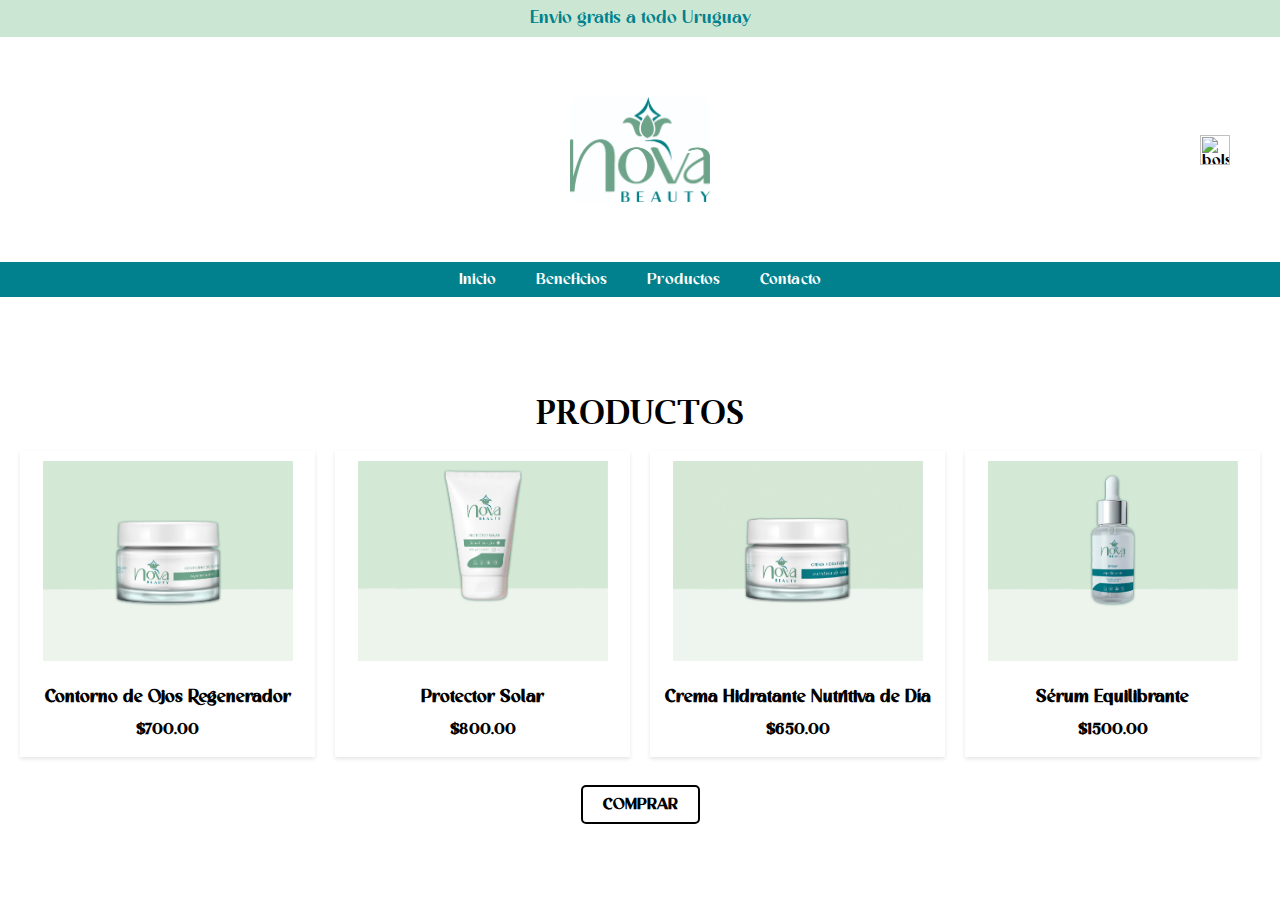
==== producto.html @ b27de5e1 "Add files via upload" ====
<html>
  <head>
  <title>Nova</title>
  <link href="style.css" rel="stylesheet"/>
  <script src="https://code.jquery.com/jquery-3.6.0.min.js"></script>
  <script src="main.js"></script>
  </head>

  <body>
    <section id="topheader">

      <div class="promo">
        <p>Envio gratis a todo Uruguay</p>
      </div>

      <section>
        <div class="topheader">
          <div class="logo"><img src="public/logo proyecto.jpg" alt="logo proyecto"></div>
          <div class="iconbolsa"><img src="public/bolsa-compras.png" alt="bolsa-compras-image"></div>
        </div>

        <div class="menu" id="menu">
          <a href="index.html#topheader" class="btn">Inicio</a>
          <a href="index.html#our-story" class="btn">Beneficios</a>
          <a href="index.html#products" class="btn">Productos</a>
          <a href="index.html#form" class="btn">Contacto</a>
        </div>
      </section>
    </section>

    <section id="product-main">
      <script type="module">
        document.addEventListener('DOMContentLoaded', () => {
          const params = new URLSearchParams(window.location.search);
          const productId = params.get('id');

          if (productId) {
            fetch('data.json')
              .then(response => {
                if (!response.ok) {
                  throw new Error('Error al cargar los productos');
                }
                return response.json();
              })
              .then(data => {
                const product = data.products.find(p => p.id == productId);
                if (product){

                  const productSection = document.getElementById('product-main');
                  const productContainer = document.createElement('div');
                  productContainer.classList.add('product-main');
                  
                  productContainer.innerHTML = `
                  <div class="product" data-id="${product.id}">
                    <div class="text">
                      <h2>${product.name}</h2>
                      <p class="precio">$${product.price}</p>
                    </div>
                    <div class="imagen">
                      <img alt="${product.name}"  src="${product.image}" width="600"/>
                    </div>
                  </div>
                    `;

                    productSection.appendChild(productContainer);
                    
                  }
                  else {
                    console.error('Producto no encontrado.');
                  }
              })
              .catch(error => {
                console.error('Error:', error);
              })
          }
        });
      </script>
    </section>
  
    <!-- <section>
      <div class="product-caracteristics">
        <h2>Características</h2>

        <div class="icons">
          <div>
            <img src="public/icono-1.jpg" alt="CrueltyFree">
            <p>Libre de Crueldad Animal</p>
          </div>
          <div>
            <img src="public/icono-2.jpg" alt="Libre de Fragancias">
            <p>Libre de Fragancias</p>
          </div>
          <div>
            <img src="public/icono-3.jpg" alt="Libre de Parabenos">
            <p>Libre de Parabenos</p>
          </div>
          <div>
            <img src="public/icono-4.jpg" alt="Vegano">
            <p>Vegano</p>
          </div>
        </div>
      </div>
    </section> -->


    <section id="products">
      <div class="shop">
        <h2>PRODUCTOS</h2>
        <div class="products">
          <script>
            document.addEventListener('DOMContentLoaded', () => {
          const params = new URLSearchParams(window.location.search);
          const productId = parseInt(params.get('id'));

            fetch('data.json')
              .then(response => response.json())
              .then(data => {
                const products = data.products;

                const filteredProducts = products.filter(product => product.id !== productId);

                filteredProducts.forEach(product => {
  
                    const productElement = document.createElement('div');
                    productElement.classList.add('product');
                    productElement.setAttribute('data-id', product.id);

                    productElement.innerHTML = `
                      <a href="/producto.html?id=${product.id}"></a>
                      <img alt="${product.name}" height="200" src="${product.image}" width="200"/>
                      <h3>${product.name}</h3>
                      <p class="precio">$${product.price}</p>
                      `;

                    document.querySelector('.products').appendChild(productElement);
                
                });
              })});
          </script>
        </div>
        <a class="btn" href="#">COMPRAR</a>
      </div>
    </section>

  
 </body>
</html>
---- style.css ----
@font-face {
    font-family: 'Bestigia';
    src: url('fonts/Bestigia-Regular.ttf') format('truetype');
    font-weight: normal;
    font-style: normal;
}

@font-face {
    font-family: 'Lucida Bright';
    src: url('fonts/lucidabright_demi.ttf') format('truetype');
    font-weight: normal;
    font-style: normal;
}


body {
        margin: 0;
        font-family: 'Bestigia', sans-serif;
        
    }
    .promo {
        
        background-color: #CBE7D3;
        color: #00818D;
        padding: 10px;
        text-align: center;
        margin-bottom: 30px;
    }
    .promo p {
        font-size: 18px;
        margin: 0;
    }
    .topheader {
        display: flex;
        align-items: center;
        justify-content: center;
        padding: 30px 0;
        position: relative;
        margin-bottom: 30px;
    }
    .logo {
        display: flex;
        justify-content: center;
    }
    
    .logo img {
        width: 140px;
    }
    .iconbolsa {
        position: absolute;
        right: 50px;
    }
    
    .iconbolsa img {
        width: 30px;
    }
    .menu {
        display: flex;
        justify-content: center;
        font-size: 16px;
        margin-bottom: 20px;
        

        background-color: #00818D;
        color: white;
        font-weight: 100%;
        }
        .menu .btn {
            padding: 10px 20px;
        }
        .menu .btn:hover {
            color: #00818D;
            background-color: white;
            padding: 10px 20px;
        }
        .menu a {
            text-decoration: none;
            color: white;
        }
        
        .menu-fixed {
            position: fixed;
            z-index: 1000;
            top: 0;
            width: 100%;
            background-color: #00818D;
            color: white;
        }
        .menu-fixed .btn {
            padding: 10px 20px;
        }
        .menu-fixed .btn:hover {
            color: #00818D;
            background-color: white;
            padding: 10px 20px;
        }
        

        .carousel-container {
            width: 100%;
            overflow: hidden;
            height: 700px;
            object-position: center;
 
        }
        .carousel {
            display: flex;
            width: 300%; 
            animation: slide 25s ease-in-out infinite;
            align-items: center;
        }
        
        .carousel img {
            width: 70%;
            object-fit: cover;
            height: 100%;
        }

        @keyframes slide {
            0% { transform: translateX(0); }
            20% { transform: translateX(0); }
            
            25% { transform: translateX(-33.33%); }
            45% { transform: translateX(-33.33%); }
            
            50% { transform: translateX(-66.66%); }
            70% { transform: translateX(-66.66%); }
            
            75% { transform: translateX(-33.33%); }
            95% { transform: translateX(-33.33%); }
            
            100% { transform: translateX(0); }
        }

    .service-menu {
        text-align: center;
        padding: 50px 20px;
        background-color: white;
        }
        .service-menu h2 {
            font-family: 'Lucida Bright', serif;
            font-size: 32px;
            margin-bottom: 40px;
        }
        .service-menu .icons {
            display: flex;
            justify-content: center;
            gap: 30px;
            margin-bottom: 20px;
        }
        .service-menu .icons div {
            text-align: center;
        }
        .service-menu .icons img {
            font-size: 24px;
            margin-bottom: 10px;
            width: 30px;
        }
        .service-menu p {
            font-size: 16px;
            margin-bottom: 20px;
        }
        .service-menu .btn {
            background-color: transparent;
            color: black;
            padding: 10px 20px;
            text-decoration: none;
            border-radius: 5px;
            font-weight: bold;
            border: 2px solid black;
        }
        .service-menu .btn:hover {
            background-color: #333;
            color: #f9f1ed;
        }
        .our-story {
            display: flex;
            align-items: center;
            justify-content: center;
            padding: 50px 20px;
            background-color: #CBE7D3;
            gap: 20px;
            }
            
            .our-story h2 {
                font-family: 'Lucida Bright', serif;
                font-size: 32px;
                margin-bottom: 20px;
                color: #00818D;
            }
            .our-story p {
                font-size: 16px;
                margin-bottom: 20px;
                color: #70a78d;
                text-align: justify;
            }

            .our-story .product {
                display: flex;
                flex: 1;
                padding: 10px;
                gap: 20px;
                max-width: 800px;
            }
            .our-story .text {
                flex: 1;
                display: flex;
                flex-direction: column;
                justify-content: center;
                text-align: center;
                align-items: center;
                padding: 20px;
                max-width: 800px;
            }
            .our-story .image {
                flex: 1;
                display: flex;
                justify-content: center;
                align-items: center;
            }
            .our-story .image img {
                width: 100%;
                max-width: 600px;
                object-fit: cover;
                min-width: 350px;
            }

    .shop {
        text-align: center;
        padding: 50px 20px;
        background-color: white;
        }
        .shop h2 {
            font-family: 'Lucida Bright', serif;
            font-size: 32px;
            margin-bottom: 20px;
        }
        .shop .products {
            display: grid;
            grid-template-columns: repeat(auto-fit, minmax(200px, 1fr));
            gap: 20px; 
            margin-bottom: 40px;
        }
        .shop .product {
            padding: 10px;
            text-align: center;
            box-shadow: 0 2px 4px rgba(0, 0, 0, 0.1);
        }
        .shop .product img {
            width: 100%;
            max-width: 250px;
            min-height: 100px;
            object-fit: cover;
            margin-bottom: 10px;
        }
        .shop .product h3 {
            font-size: 18px;
            margin-bottom: 10px;
        }
        .shop .product p {
            font-size: 16px;
            margin-bottom: 10px;
        }
        .shop .product .precio {
            font-weight: bold;
            margin-bottom: 10px;
        }
        .shop .product .btn {
            background-color: transparent;
            color: black;
            padding: 10px 20px;
            text-decoration: none;
            border-radius: 5px;
            font-weight: bold;
            border: 2px solid black;
        }
        .shop .product .btn:hover {
            background-color: #333;
        }
        .shop .btn {
            background-color: transparent;
            color: black;
            padding: 10px 20px;
            text-decoration: none;
            border-radius: 5px;
            font-weight: bold;
            border: 2px solid black;
            margin-top: 50px;
        }
        .shop .btn:hover {
            background-color: #333;
            color: #f9f1ed;
        }
        
        .form {
            text-align: center;
            padding: 40px 200px;
            background-color: #00818D;
            color: white;
            
        }
        
        .form h2 {
            font-family: 'Lucida Bright', serif;
            font-size: 32px;
            margin-bottom: 20px;
        }
        
        .form-group {
            display: flex;
            align-items: center;
            justify-content: center;
            margin-bottom: 15px;
        }
        
        .form label {
            flex: 0 0 100px; 
            text-align: right;
            font-size: 16px;
            margin-right: 10px;
        }
        
        .form input,
        .form textarea {
            flex: 1;
            width: 50%;
            padding: 10px;
            border: 1px solid #ccc;
            border-radius: 5px;
            font-size: 16px;
            font-family: 'Lucida Bright', serif;
        }
          
          .form .btn {
            background-color: transparent;
            color: white;
            padding: 10px 20px;
            border: 2px solid white;
            border-radius: 5px;
            font-weight: bold;
            cursor: pointer;
            font-family: 'Bestigia', sans-serif;
          }
          
          .form .btn:hover {
            background-color: white;
            color: #00818D;
          }

          .product-main {
            display: flex;
            align-items: center;
            justify-content: center;
            padding: 50px 20px;
            background-color: #CBE7D3;
            gap: 20px;
            }
            
            .product-main h2 {
                font-family: 'Lucida Bright', serif;
                font-size: 32px;
                margin-bottom: 20px;
                color: #00818D;
            }
            .product-main p {
                font-size: 25px;
                margin-bottom: 20px;
                color: #70a78d;
            }

            .product-main .product {
                display: flex;
                flex: 1;
                padding: 10px;
                gap: 20px;
                max-width: 800px;
            }
            .product-main .text {
                flex: 1;
                display: flex;
                flex-direction: column;
                justify-content: center;
                text-align: center;
                align-items: center;
                padding: 20px;
            }
            .product-main .imagen {
                flex: 1;
                display: flex;
                justify-content: center;
                align-items: center;
            }
            .product-main .imagen img {
                width: 100%;
                max-width: 400px;
                object-fit: cover;
                border-radius: 8px;
            }



            .product-caracteristics {
                text-align: center;
                padding: 30px 20px;
                background-color: white;
                }
                .product-caracteristics h2 {
                    font-family: 'Lucida Bright', serif;
                    font-size: 32px;
                    margin-bottom: 40px;
                }
                .product-caracteristics .icons {
                    display: flex;
                    justify-content: center;
                    gap: 30px;
                    margin-bottom: 20px;
                }
                .product-caracteristics .icons div {
                    text-align: center;
                }
                .product-caracteristics .icons img {
                    font-size: 24px;
                    margin-bottom: 10px;
                    width: 30px;
                }
                .product-caracteristics p {
                    font-size: 16px;
                    margin-bottom: 20px;
                }
                .product-caracteristics .btn {
                    background-color: transparent;
                    color: black;
                    padding: 10px 20px;
                    text-decoration: none;
                    border-radius: 5px;
                    font-weight: bold;
                    border: 2px solid black;
                }
                .product-caracteristics .btn:hover {
                    background-color: #333;
                    color: #f9f1ed;
                }
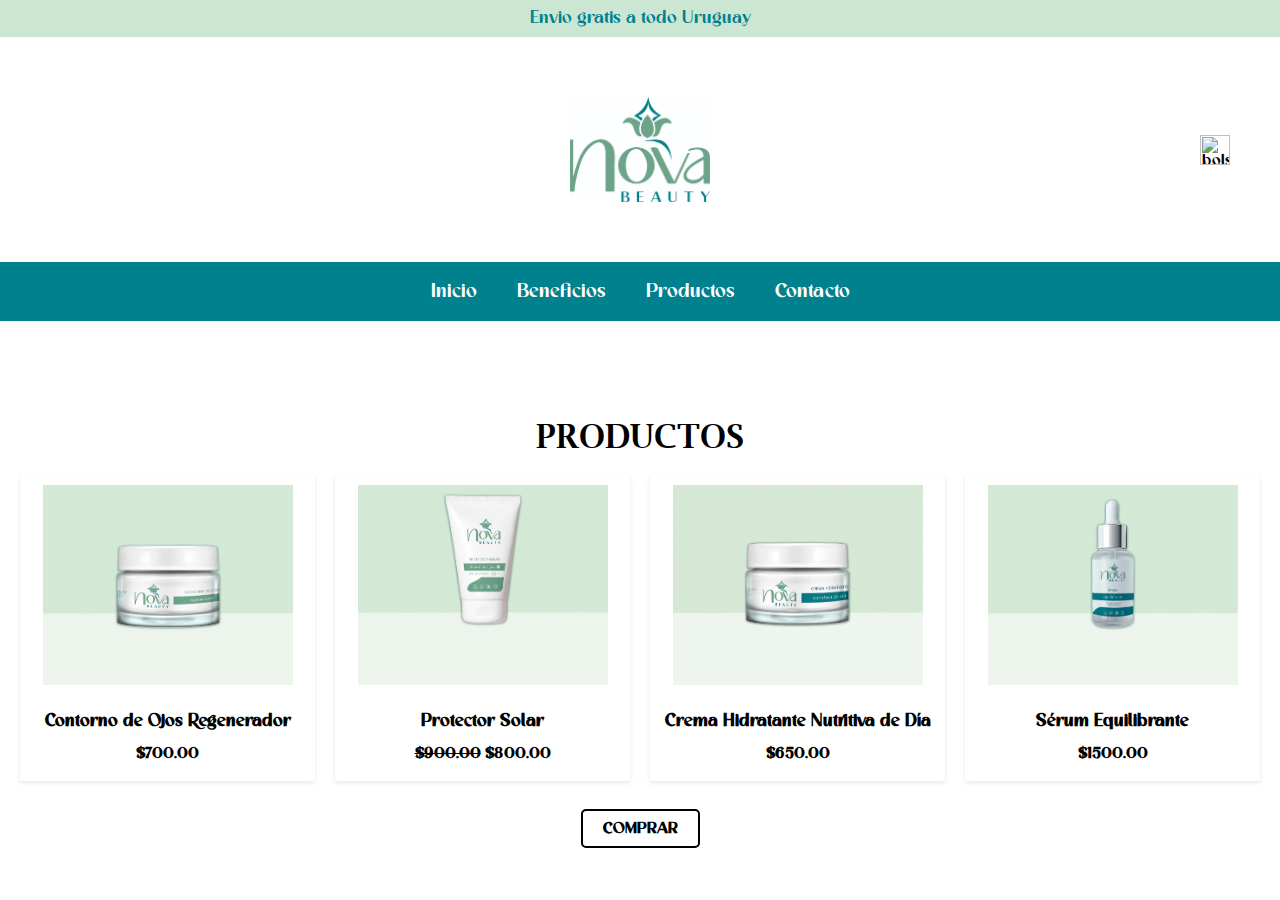
==== commit 559b8aa5: "Add files via upload" ====
--- a/producto.html
+++ b/producto.html
@@ -51,19 +51,18 @@
                   productContainer.classList.add('product-main');
                   
                   productContainer.innerHTML = `
-                  <div class="product" data-id="${product.id}">
-                    <div class="text">
-                      <h2>${product.name}</h2>
-                      <p class="precio">$${product.price}</p>
+                    <div class="product" data-id="${product.id}">
+                      <div class="text">
+                        <h2>${product.name}</h2>
+                        ${product.price2 ? `<p class="precio"><del>$${product.price2}</del> $${product.price}</p>` : `<p class="precio">$${product.price}</p>`}
+                      </div>
+                      <div class="imagen">
+                        <img alt="${product.name}" src="${product.image}" width="600"/>
+                      </div>
                     </div>
-                    <div class="imagen">
-                      <img alt="${product.name}"  src="${product.image}" width="600"/>
-                    </div>
-                  </div>
-                    `;
+                  `;
 
                     productSection.appendChild(productContainer);
-                    
                   }
                   else {
                     console.error('Producto no encontrado.');
@@ -129,8 +128,13 @@
                       <a href="/producto.html?id=${product.id}"></a>
                       <img alt="${product.name}" height="200" src="${product.image}" width="200"/>
                       <h3>${product.name}</h3>
-                      <p class="precio">$${product.price}</p>
                       `;
+
+                    if (product.price2) {
+                      productElement.innerHTML += `<p class="precio"><del>$${product.price2}</del> $${product.price}</p>`;
+                    } else {
+                      productElement.innerHTML += `<p class="precio">$${product.price}</p>`;
+                    }
 
                     document.querySelector('.products').appendChild(productElement);
                 
--- a/style.css
+++ b/style.css
@@ -57,7 +57,7 @@
     .menu {
         display: flex;
         justify-content: center;
-        font-size: 16px;
+        font-size: 20px;
         margin-bottom: 20px;
         
 
@@ -66,12 +66,12 @@
         font-weight: 100%;
         }
         .menu .btn {
-            padding: 10px 20px;
+            padding: 20px 20px;
         }
         .menu .btn:hover {
             color: #00818D;
             background-color: white;
-            padding: 10px 20px;
+            padding: 20px 20px;
         }
         .menu a {
             text-decoration: none;
@@ -87,7 +87,7 @@
             color: white;
         }
         .menu-fixed .btn {
-            padding: 10px 20px;
+            padding: 20px 20px;
         }
         .menu-fixed .btn:hover {
             color: #00818D;
